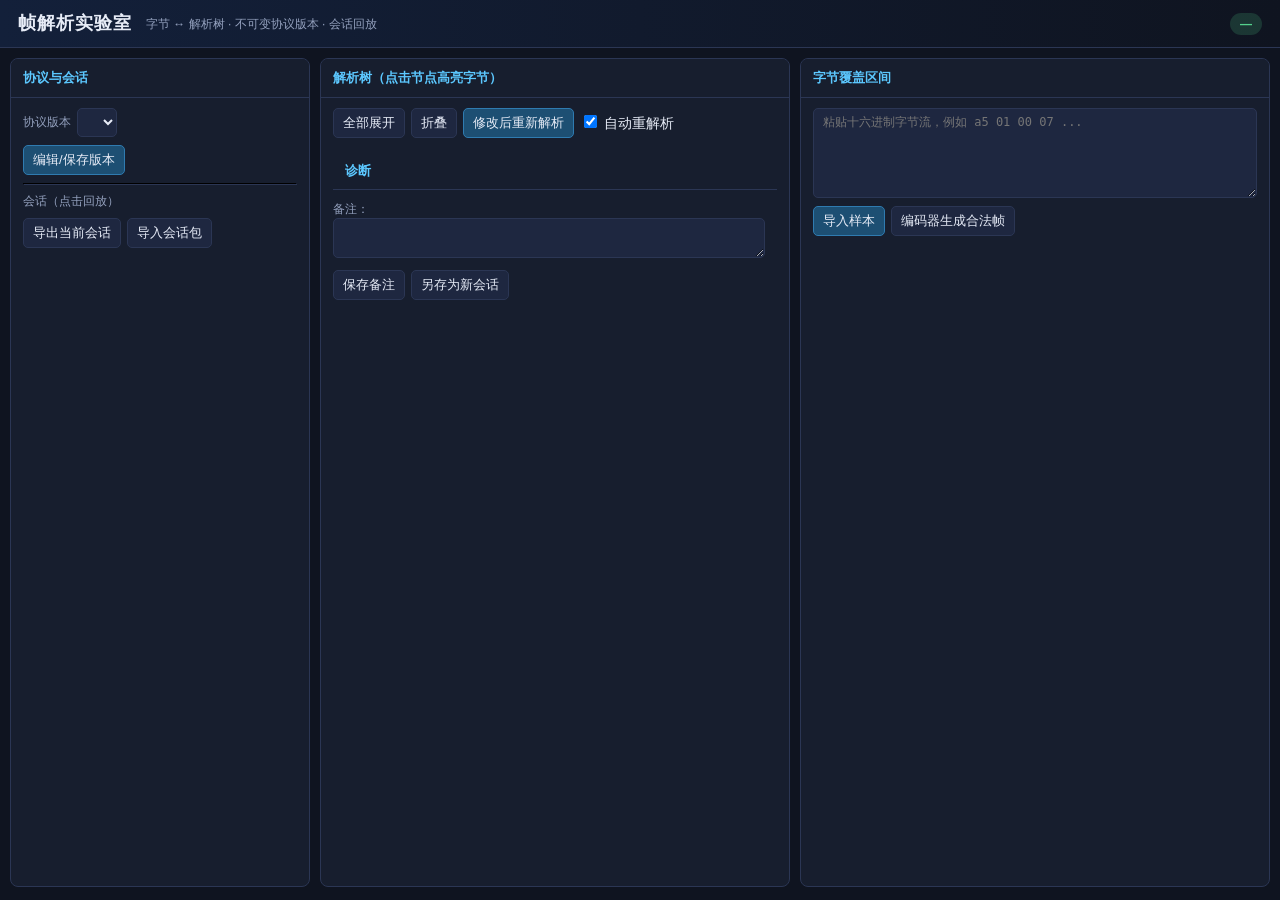
==== web/index.html @ 7f912275 "pwgsb 1162 run A: product snapshot (session 01a0c443-57ab-7ec1-8911-4a99377f9d63)" ====
<!DOCTYPE html>
<html lang="zh-CN">
<head>
<meta charset="utf-8">
<meta name="viewport" content="width=device-width, initial-scale=1">
<title>帧解析实验室</title>
<style>
:root {
  --bg: #0f1420; --panel: #171e2e; --panel2: #1e2740; --line: #2b3654;
  --text: #e7ecf7; --muted: #93a0bd; --accent: #5cc8ff; --ok: #54d18c;
  --warn: #f2c14e; --err: #ff6b6b; --hl: #2e6da4; --hl2: #ffd166;
}
* { box-sizing: border-box; }
body {
  margin: 0; background: var(--bg); color: var(--text);
  font: 14px/1.5 -apple-system, "PingFang SC", "Microsoft YaHei", sans-serif;
}
header {
  padding: 10px 18px; background: linear-gradient(90deg,#13203a,#0f1420);
  border-bottom: 1px solid var(--line); display: flex; align-items: center; gap: 14px;
}
header h1 { font-size: 18px; margin: 0; letter-spacing: 1px; }
header .sub { color: var(--muted); font-size: 12px; }
.layout { display: grid; grid-template-columns: 300px 1fr 1fr; gap: 10px; padding: 10px; height: calc(100vh - 51px); }
.panel { background: var(--panel); border: 1px solid var(--line); border-radius: 8px; overflow: auto; }
.panel h2 { font-size: 13px; margin: 0; padding: 9px 12px; color: var(--accent); border-bottom: 1px solid var(--line); position: sticky; top: 0; background: var(--panel); }
.pad { padding: 10px 12px; }
.row { display: flex; gap: 6px; flex-wrap: wrap; align-items: center; margin-bottom: 8px; }
button, select, input[type=text], textarea {
  background: var(--panel2); color: var(--text); border: 1px solid var(--line);
  border-radius: 5px; padding: 5px 9px; font-size: 13px;
}
button { cursor: pointer; }
button:hover { border-color: var(--accent); }
button.primary { background: #1d4f73; border-color: #2f7bb0; }
textarea { width: 100%; font-family: ui-monospace, Menlo, monospace; font-size: 12px; }
.muted { color: var(--muted); font-size: 12px; }
.tree { font-family: ui-monospace, Menlo, monospace; font-size: 12.5px; }
.tnode { padding: 1px 6px; cursor: pointer; border-radius: 4px; white-space: nowrap; }
.tnode:hover { background: #202c49; }
.tnode.sel { background: var(--hl); color: #fff; }
.tnode.recomputed { box-shadow: inset 3px 0 0 var(--hl2); }
.tnode.absent { opacity: .45; }
.tnode .k { color: var(--muted); }
.tnode .v { color: #8fd3a8; }
.tnode .rg { color: #7aa2d8; }
.twarn > .line { color: var(--warn); }
.terr > .line { color: var(--err); }
.bytes { font-family: ui-monospace, Menlo, monospace; font-size: 12.5px; }
.brow { display: flex; gap: 4px; padding: 1px 0; align-items: center; }
.boff { color: var(--muted); width: 60px; text-align: right; flex: none; }
.bbyte { width: 24px; height: 20px; display: inline-flex; align-items: center; justify-content: center; border-radius: 3px; cursor: pointer; flex: none; }
.bbyte:hover { background: #29405f; }
.bbyte.hl { background: var(--hl); color: #fff; }
.bbyte.dim { opacity: .35; }
.bbyte.bad { outline: 1px solid var(--err); }
.status-pill { padding: 2px 10px; border-radius: 20px; font-size: 12px; font-weight: 600; }
.status-complete { background: rgba(84,209,140,.18); color: var(--ok); }
.status-incomplete { background: rgba(242,193,78,.18); color: var(--warn); }
.status-error { background: rgba(255,107,107,.18); color: var(--err); }
.diag { border-left: 3px solid var(--line); padding: 5px 9px; margin: 6px 0; font-size: 12.5px; background: var(--panel2); border-radius: 0 5px 5px 0; }
.diag.error { border-color: var(--err); }
.diag.warning { border-color: var(--warn); }
.diag.incomplete { border-color: var(--warn); }
.diag .path { font-family: ui-monospace, Menlo, monospace; color: #9ec6f0; }
.scroll-y { overflow-y: auto; }
.list-item { padding: 7px 10px; border-bottom: 1px solid var(--line); cursor: pointer; }
.list-item:hover { background: #1b2740; }
.list-item.active { background: #20344f; }
.tag { font-size: 11px; padding: 0 6px; border-radius: 8px; background: #2a3a5c; color: #bcd; }
.flex { display: flex; gap: 6px; }
.flex > * { flex: 1; }
.hex-input { height: 90px; }
.toast { position: fixed; bottom: 16px; left: 50%; transform: translateX(-50%); background: #20304d; border: 1px solid var(--line); padding: 8px 16px; border-radius: 6px; opacity: 0; transition: opacity .2s; pointer-events: none; }
.toast.show { opacity: 1; }
.hexedit { width: 100%; }
label.chk { display: flex; gap: 6px; align-items: center; color: var(--muted); font-size: 12px; }
</style>
</head>
<body>
<header>
  <h1>帧解析实验室</h1>
  <span class="sub">字节 ↔ 解析树 · 不可变协议版本 · 会话回放</span>
  <span style="flex:1"></span>
  <span id="statusPill" class="status-pill status-complete">—</span>
</header>

<div class="layout">
  <div class="panel scroll-y">
    <h2>协议与会话</h2>
    <div class="pad">
      <div class="row">
        <label class="chk">协议版本
          <select id="versionSelect" style="flex:1"></select>
        </label>
      </div>
      <div class="row">
        <button id="newVersionBtn" class="primary">编辑/保存版本</button>
      </div>
      <div id="editorArea" style="display:none">
        <textarea id="specEditor" rows="14" spellcheck="false"></textarea>
        <div class="row" style="margin-top:6px">
          <button id="validateBtn">校验</button>
          <button id="saveVersionBtn" class="primary">保存为新版本</button>
          <button id="cancelEditBtn">取消</button>
        </div>
        <div id="specMsg" class="muted"></div>
      </div>
      <hr style="border-color:var(--line)">
      <div class="muted" style="margin:6px 0">会话（点击回放）</div>
      <div id="sessionList"></div>
      <div class="row" style="margin-top:8px">
        <button id="exportBtn">导出当前会话</button>
        <button id="importBtn">导入会话包</button>
      </div>
      <textarea id="importBox" rows="5" placeholder="粘贴导出的 JSON 会话包" style="display:none"></textarea>
    </div>
  </div>

  <div class="panel scroll-y">
    <h2>解析树（点击节点高亮字节）</h2>
    <div class="pad">
      <div class="row">
        <button id="expandBtn">全部展开</button>
        <button id="collapseBtn">折叠</button>
        <button id="reparseBtn" class="primary">修改后重新解析</button>
        <label class="chb"><input type="checkbox" id="autoReparse" checked> 自动重解析</label>
      </div>
      <div id="tree" class="tree"></div>
      <h2 style="margin-top:14px">诊断</h2>
      <div id="diagnostics"></div>
      <div class="pad" style="padding-left:0">
        <div class="muted">备注：</div>
        <textarea id="noteBox" rows="2"></textarea>
        <div class="row" style="margin-top:6px"><button id="saveNoteBtn">保存备注</button><button id="saveSessionBtn">另存为新会话</button></div>
      </div>
    </div>
  </div>

  <div class="panel scroll-y">
    <h2>字节覆盖区间</h2>
    <div class="pad">
      <div class="row">
        <textarea id="hexInput" class="hex-input" spellcheck="false" placeholder="粘贴十六进制字节流，例如 a5 01 00 07 ..."></textarea>
      </div>
      <div class="row">
        <button id="loadHexBtn" class="primary">导入样本</button>
        <button id="encodeBtn">编码器生成合法帧</button>
      </div>
      <div id="bytePanel" class="bytes"></div>
      <div class="muted" id="selInfo" style="margin-top:8px"></div>
    </div>
  </div>
</div>
<div id="toast" class="toast"></div>
<script src="/app.js"></script>
</body>
</html>
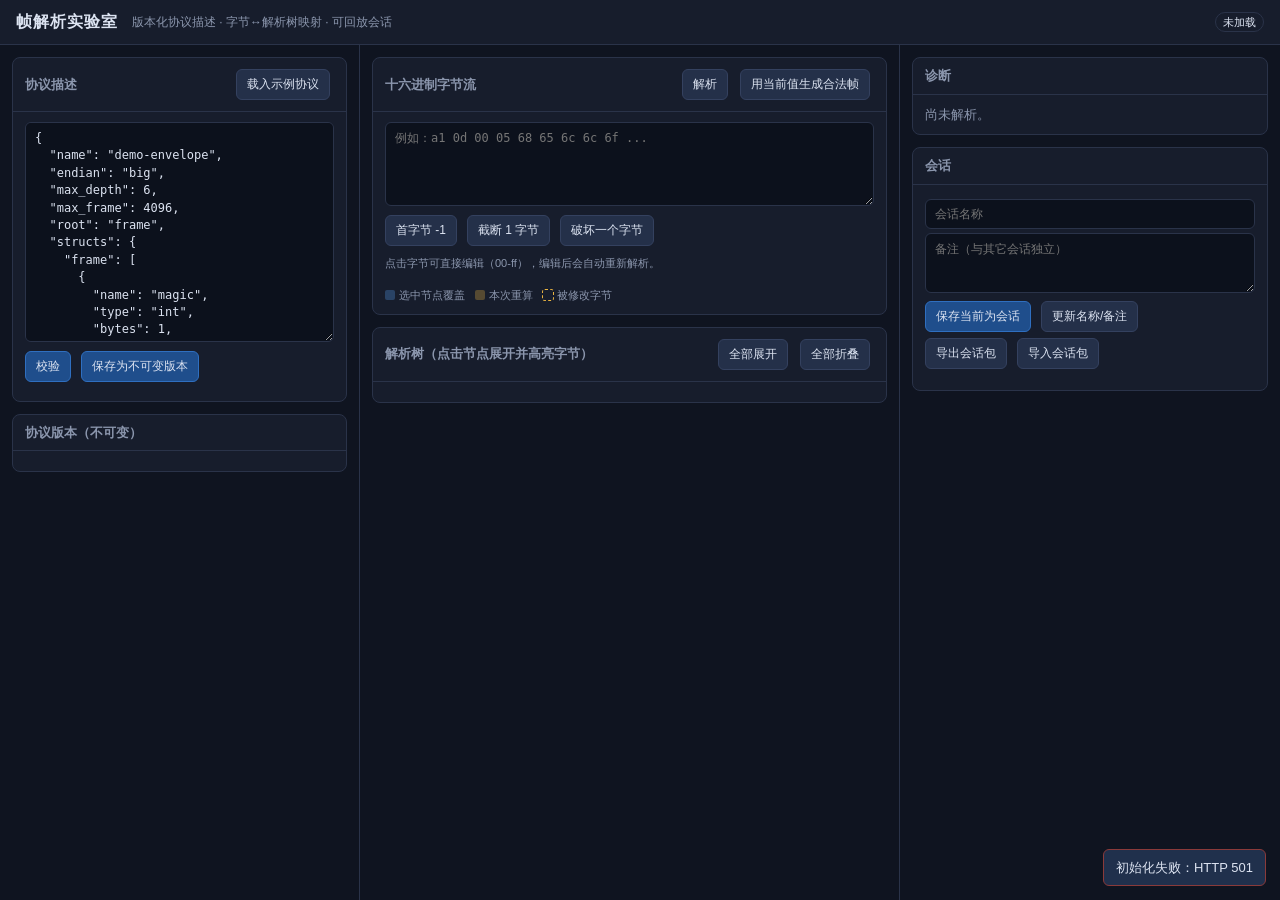
==== commit bbca7de4: "pwgsb 1162 run B: product snapshot (session 01a0c505-9eca-7242-a81b-fddc704f77b2)" ====
--- a/web/index.html
+++ b/web/index.html
@@ -1,158 +1,752 @@
-<!DOCTYPE html>
+<!doctype html>
 <html lang="zh-CN">
 <head>
-<meta charset="utf-8">
-<meta name="viewport" content="width=device-width, initial-scale=1">
+<meta charset="utf-8" />
+<meta name="viewport" content="width=device-width, initial-scale=1" />
 <title>帧解析实验室</title>
 <style>
-:root {
-  --bg: #0f1420; --panel: #171e2e; --panel2: #1e2740; --line: #2b3654;
-  --text: #e7ecf7; --muted: #93a0bd; --accent: #5cc8ff; --ok: #54d18c;
-  --warn: #f2c14e; --err: #ff6b6b; --hl: #2e6da4; --hl2: #ffd166;
-}
-* { box-sizing: border-box; }
-body {
-  margin: 0; background: var(--bg); color: var(--text);
-  font: 14px/1.5 -apple-system, "PingFang SC", "Microsoft YaHei", sans-serif;
-}
-header {
-  padding: 10px 18px; background: linear-gradient(90deg,#13203a,#0f1420);
-  border-bottom: 1px solid var(--line); display: flex; align-items: center; gap: 14px;
-}
-header h1 { font-size: 18px; margin: 0; letter-spacing: 1px; }
-header .sub { color: var(--muted); font-size: 12px; }
-.layout { display: grid; grid-template-columns: 300px 1fr 1fr; gap: 10px; padding: 10px; height: calc(100vh - 51px); }
-.panel { background: var(--panel); border: 1px solid var(--line); border-radius: 8px; overflow: auto; }
-.panel h2 { font-size: 13px; margin: 0; padding: 9px 12px; color: var(--accent); border-bottom: 1px solid var(--line); position: sticky; top: 0; background: var(--panel); }
-.pad { padding: 10px 12px; }
-.row { display: flex; gap: 6px; flex-wrap: wrap; align-items: center; margin-bottom: 8px; }
-button, select, input[type=text], textarea {
-  background: var(--panel2); color: var(--text); border: 1px solid var(--line);
-  border-radius: 5px; padding: 5px 9px; font-size: 13px;
-}
-button { cursor: pointer; }
-button:hover { border-color: var(--accent); }
-button.primary { background: #1d4f73; border-color: #2f7bb0; }
-textarea { width: 100%; font-family: ui-monospace, Menlo, monospace; font-size: 12px; }
-.muted { color: var(--muted); font-size: 12px; }
-.tree { font-family: ui-monospace, Menlo, monospace; font-size: 12.5px; }
-.tnode { padding: 1px 6px; cursor: pointer; border-radius: 4px; white-space: nowrap; }
-.tnode:hover { background: #202c49; }
-.tnode.sel { background: var(--hl); color: #fff; }
-.tnode.recomputed { box-shadow: inset 3px 0 0 var(--hl2); }
-.tnode.absent { opacity: .45; }
-.tnode .k { color: var(--muted); }
-.tnode .v { color: #8fd3a8; }
-.tnode .rg { color: #7aa2d8; }
-.twarn > .line { color: var(--warn); }
-.terr > .line { color: var(--err); }
-.bytes { font-family: ui-monospace, Menlo, monospace; font-size: 12.5px; }
-.brow { display: flex; gap: 4px; padding: 1px 0; align-items: center; }
-.boff { color: var(--muted); width: 60px; text-align: right; flex: none; }
-.bbyte { width: 24px; height: 20px; display: inline-flex; align-items: center; justify-content: center; border-radius: 3px; cursor: pointer; flex: none; }
-.bbyte:hover { background: #29405f; }
-.bbyte.hl { background: var(--hl); color: #fff; }
-.bbyte.dim { opacity: .35; }
-.bbyte.bad { outline: 1px solid var(--err); }
-.status-pill { padding: 2px 10px; border-radius: 20px; font-size: 12px; font-weight: 600; }
-.status-complete { background: rgba(84,209,140,.18); color: var(--ok); }
-.status-incomplete { background: rgba(242,193,78,.18); color: var(--warn); }
-.status-error { background: rgba(255,107,107,.18); color: var(--err); }
-.diag { border-left: 3px solid var(--line); padding: 5px 9px; margin: 6px 0; font-size: 12.5px; background: var(--panel2); border-radius: 0 5px 5px 0; }
-.diag.error { border-color: var(--err); }
-.diag.warning { border-color: var(--warn); }
-.diag.incomplete { border-color: var(--warn); }
-.diag .path { font-family: ui-monospace, Menlo, monospace; color: #9ec6f0; }
-.scroll-y { overflow-y: auto; }
-.list-item { padding: 7px 10px; border-bottom: 1px solid var(--line); cursor: pointer; }
-.list-item:hover { background: #1b2740; }
-.list-item.active { background: #20344f; }
-.tag { font-size: 11px; padding: 0 6px; border-radius: 8px; background: #2a3a5c; color: #bcd; }
-.flex { display: flex; gap: 6px; }
-.flex > * { flex: 1; }
-.hex-input { height: 90px; }
-.toast { position: fixed; bottom: 16px; left: 50%; transform: translateX(-50%); background: #20304d; border: 1px solid var(--line); padding: 8px 16px; border-radius: 6px; opacity: 0; transition: opacity .2s; pointer-events: none; }
-.toast.show { opacity: 1; }
-.hexedit { width: 100%; }
-label.chk { display: flex; gap: 6px; align-items: center; color: var(--muted); font-size: 12px; }
+  :root {
+    --bg: #0f1420;
+    --panel: #171d2c;
+    --panel2: #1d2536;
+    --line: #2a3349;
+    --text: #dce3f1;
+    --muted: #8b96ad;
+    --accent: #5aa9ff;
+    --ok: #4cc38a;
+    --warn: #e8b341;
+    --err: #ef6b6b;
+    --absent: #6b7280;
+    --hl: rgba(90, 169, 255, 0.28);
+    --recompute: rgba(232, 179, 65, 0.30);
+  }
+  * { box-sizing: border-box; }
+  html, body { height: 100%; margin: 0; }
+  body {
+    background: var(--bg);
+    color: var(--text);
+    font: 13px/1.5 -apple-system, "PingFang SC", "Microsoft YaHei", Segoe UI, Roboto, sans-serif;
+    display: flex;
+    flex-direction: column;
+  }
+  header {
+    padding: 10px 16px;
+    border-bottom: 1px solid var(--line);
+    background: linear-gradient(180deg, #18203300, #18203300), var(--panel);
+    display: flex;
+    align-items: center;
+    gap: 14px;
+  }
+  header h1 { font-size: 16px; margin: 0; letter-spacing: 1px; }
+  header .sub { color: var(--muted); font-size: 12px; }
+  header .spacer { flex: 1; }
+  .wrap { flex: 1; display: grid; grid-template-columns: 360px 1fr 380px; min-height: 0; }
+  .col { overflow: auto; padding: 12px; border-right: 1px solid var(--line); }
+  .col:last-child { border-right: none; }
+  section { background: var(--panel); border: 1px solid var(--line); border-radius: 8px; margin-bottom: 12px; }
+  section > h2 {
+    margin: 0; padding: 8px 12px; font-size: 13px; color: var(--muted);
+    border-bottom: 1px solid var(--line); display: flex; align-items: center; gap: 8px;
+  }
+  section .body { padding: 10px 12px; }
+  textarea, input[type=text], select {
+    width: 100%; background: #0c111c; color: var(--text);
+    border: 1px solid var(--line); border-radius: 6px; padding: 7px 9px;
+    font-family: ui-monospace, SFMono-Regular, Menlo, Consolas, monospace; font-size: 12px;
+  }
+  textarea { min-height: 220px; resize: vertical; line-height: 1.45; }
+  input[type=text] { margin: 4px 0; }
+  button {
+    background: #243049; color: var(--text); border: 1px solid #34415f;
+    border-radius: 6px; padding: 6px 10px; cursor: pointer; font-size: 12px; margin: 3px 4px 3px 0;
+  }
+  button:hover { border-color: var(--accent); }
+  button.primary { background: #1f4e8c; border-color: #2f6fc0; }
+  button.danger { background: #5a2a2a; border-color: #8a3a3a; }
+  button:disabled { opacity: .45; cursor: not-allowed; }
+  .row { display: flex; gap: 6px; flex-wrap: wrap; align-items: center; }
+  .muted { color: var(--muted); }
+  .pill { font-size: 11px; padding: 1px 7px; border-radius: 99px; border: 1px solid var(--line); }
+  .pill.ok { color: var(--ok); border-color: #2f5a45; }
+  .pill.warning { color: var(--warn); border-color: #6a5524; }
+  .pill.error { color: var(--err); border-color: #6a3030; }
+  .pill.absent { color: var(--absent); }
+  ul.list { list-style: none; padding: 0; margin: 0; }
+  ul.list li { padding: 6px 8px; border-bottom: 1px solid var(--line); cursor: pointer; }
+  ul.list li:hover { background: var(--panel2); }
+  ul.list li.active { background: #22324c; }
+  .bytes {
+    font-family: ui-monospace, SFMono-Regular, Menlo, Consolas, monospace;
+    display: grid; grid-template-columns: auto 1fr; gap: 2px 10px; font-size: 12.5px;
+  }
+  .byte-grid { display: flex; flex-wrap: wrap; gap: 2px; }
+  .byte {
+    width: 25px; height: 23px; display: inline-flex; align-items: center; justify-content: center;
+    border: 1px solid transparent; border-radius: 4px; cursor: pointer; user-select: none;
+  }
+  .byte:hover { border-color: var(--accent); }
+  .byte.hl { background: var(--hl); border-color: var(--accent); }
+  .byte.changed { outline: 1px dashed var(--warn); }
+  .byte.recompute { background: var(--recompute); }
+  .offset-line { color: var(--muted); white-space: pre; }
+  .tree { font-family: ui-monospace, SFMono-Regular, Menlo, Consolas, monospace; font-size: 12.5px; }
+  .tnode { padding: 1px 4px; border-radius: 4px; cursor: pointer; white-space: pre-wrap; }
+  .tnode:hover { background: var(--panel2); }
+  .tnode.sel { background: #23415f; }
+  .tnode .twisty { color: var(--muted); display: inline-block; width: 14px; }
+  .tnode .range { color: var(--muted); margin-left: 8px; }
+  .tnode.recomputed { background: var(--recompute); }
+  .diag { margin: 4px 0; padding: 7px 9px; border-radius: 6px; border: 1px solid var(--line); background: #0c111c; white-space: pre-wrap; }
+  .diag.error { border-color: #6a3030; color: #ffb4b4; }
+  .diag.warning { border-color: #6a5524; color: #ffd98a; }
+  .diag.ok { border-color: #2f5a45; color: #a6f0cb; }
+  .path { color: var(--accent); }
+  .grow { flex: 1; }
+  .small { font-size: 11px; }
+  .toast { position: fixed; right: 14px; bottom: 14px; max-width: 420px; z-index: 30; }
+  .toast .t { margin-top: 8px; padding: 8px 12px; border-radius: 6px; background: #20304c; border: 1px solid #34415f; }
+  .toast .t.err { border-color: #8a3a3a; }
+  .toast .t.ok { border-color: #2f5a45; }
+  pre.code { background: #0c111c; border: 1px solid var(--line); border-radius: 6px; padding: 8px; max-height: 260px; overflow: auto; }
+  .legend { display:flex; gap:10px; flex-wrap:wrap; margin-top:6px; font-size:11px; color: var(--muted);}
+  .sw { display:inline-block; width:10px; height:10px; border-radius:2px; margin-right:4px; vertical-align:-1px;}
 </style>
 </head>
 <body>
 <header>
   <h1>帧解析实验室</h1>
-  <span class="sub">字节 ↔ 解析树 · 不可变协议版本 · 会话回放</span>
-  <span style="flex:1"></span>
-  <span id="statusPill" class="status-pill status-complete">—</span>
+  <span class="sub">版本化协议描述 · 字节↔解析树映射 · 可回放会话</span>
+  <span class="spacer"></span>
+  <span id="globalStatus" class="pill">未加载</span>
 </header>
-
-<div class="layout">
-  <div class="panel scroll-y">
-    <h2>协议与会话</h2>
-    <div class="pad">
-      <div class="row">
-        <label class="chk">协议版本
-          <select id="versionSelect" style="flex:1"></select>
-        </label>
+<div class="wrap">
+  <!-- 左：协议与版本 -->
+  <div class="col" id="leftCol">
+    <section>
+      <h2>协议描述 <button class="grow" style="margin:0;visibility:hidden"></button>
+        <button id="btnLoadDemo">载入示例协议</button></h2>
+      <div class="body">
+        <textarea id="specEditor" spellcheck="false"></textarea>
+        <div class="row">
+          <button class="primary" id="btnValidate">校验</button>
+          <button class="primary" id="btnSaveVersion">保存为不可变版本</button>
+        </div>
+        <div id="specMsg" class="small muted" style="margin-top:6px"></div>
       </div>
-      <div class="row">
-        <button id="newVersionBtn" class="primary">编辑/保存版本</button>
+    </section>
+    <section>
+      <h2>协议版本（不可变）</h2>
+      <div class="body">
+        <ul class="list" id="versionList"></ul>
       </div>
-      <div id="editorArea" style="display:none">
-        <textarea id="specEditor" rows="14" spellcheck="false"></textarea>
-        <div class="row" style="margin-top:6px">
-          <button id="validateBtn">校验</button>
-          <button id="saveVersionBtn" class="primary">保存为新版本</button>
-          <button id="cancelEditBtn">取消</button>
+    </section>
+  </div>
+
+  <!-- 中：字节 + 解析树 -->
+  <div class="col">
+    <section>
+      <h2>十六进制字节流
+        <span class="grow"></span>
+        <button id="btnParse">解析</button>
+        <button id="btnEncode">用当前值生成合法帧</button>
+      </h2>
+      <div class="body">
+        <textarea id="hexInput" spellcheck="false" placeholder="例如：a1 0d 00 05 68 65 6c 6c 6f ..." style="min-height:84px"></textarea>
+        <div class="row">
+          <button id="btnFlip0">首字节 -1</button>
+          <button id="btnTruncate1">截断 1 字节</button>
+          <button id="btnCorruptOne">破坏一个字节</button>
+          <span class="muted small">点击字节可直接编辑（00-ff），编辑后会自动重新解析。</span>
         </div>
-        <div id="specMsg" class="muted"></div>
+        <div class="bytes" id="byteView" style="margin-top:10px"></div>
+        <div class="legend">
+          <span><span class="sw" style="background:var(--hl)"></span>选中节点覆盖</span>
+          <span><span class="sw" style="background:var(--recompute)"></span>本次重算</span>
+          <span><span class="sw" style="outline:1px dashed var(--warn)"></span>被修改字节</span>
+        </div>
       </div>
-      <hr style="border-color:var(--line)">
-      <div class="muted" style="margin:6px 0">会话（点击回放）</div>
-      <div id="sessionList"></div>
-      <div class="row" style="margin-top:8px">
-        <button id="exportBtn">导出当前会话</button>
-        <button id="importBtn">导入会话包</button>
+    </section>
+
+    <section>
+      <h2>解析树（点击节点展开并高亮字节）
+        <span class="grow"></span>
+        <button id="btnExpandAll">全部展开</button>
+        <button id="btnCollapseAll">全部折叠</button>
+      </h2>
+      <div class="body">
+        <div id="treeView" class="tree"></div>
       </div>
-      <textarea id="importBox" rows="5" placeholder="粘贴导出的 JSON 会话包" style="display:none"></textarea>
-    </div>
+    </section>
   </div>
 
-  <div class="panel scroll-y">
-    <h2>解析树（点击节点高亮字节）</h2>
-    <div class="pad">
-      <div class="row">
-        <button id="expandBtn">全部展开</button>
-        <button id="collapseBtn">折叠</button>
-        <button id="reparseBtn" class="primary">修改后重新解析</button>
-        <label class="chb"><input type="checkbox" id="autoReparse" checked> 自动重解析</label>
+  <!-- 右：诊断 + 会话 -->
+  <div class="col">
+    <section>
+      <h2>诊断</h2>
+      <div class="body" id="diagView"><div class="muted">尚未解析。</div></div>
+    </section>
+    <section>
+      <h2>会话</h2>
+      <div class="body">
+        <input type="text" id="sessionName" placeholder="会话名称" />
+        <textarea id="sessionNote" placeholder="备注（与其它会话独立）" style="min-height:60px"></textarea>
+        <div class="row">
+          <button class="primary" id="btnSaveSession">保存当前为会话</button>
+          <button id="btnUpdateNote">更新名称/备注</button>
+        </div>
+        <div class="row">
+          <button id="btnExport">导出会话包</button>
+          <button id="btnImport">导入会话包</button>
+          <input type="file" id="importFile" accept="application/json,.json" style="display:none" />
+        </div>
+        <pre class="code" id="exportBox" style="display:none"></pre>
+        <ul class="list" id="sessionList" style="margin-top:8px"></ul>
       </div>
-      <div id="tree" class="tree"></div>
-      <h2 style="margin-top:14px">诊断</h2>
-      <div id="diagnostics"></div>
-      <div class="pad" style="padding-left:0">
-        <div class="muted">备注：</div>
-        <textarea id="noteBox" rows="2"></textarea>
-        <div class="row" style="margin-top:6px"><button id="saveNoteBtn">保存备注</button><button id="saveSessionBtn">另存为新会话</button></div>
-      </div>
-    </div>
-  </div>
-
-  <div class="panel scroll-y">
-    <h2>字节覆盖区间</h2>
-    <div class="pad">
-      <div class="row">
-        <textarea id="hexInput" class="hex-input" spellcheck="false" placeholder="粘贴十六进制字节流，例如 a5 01 00 07 ..."></textarea>
-      </div>
-      <div class="row">
-        <button id="loadHexBtn" class="primary">导入样本</button>
-        <button id="encodeBtn">编码器生成合法帧</button>
-      </div>
-      <div id="bytePanel" class="bytes"></div>
-      <div class="muted" id="selInfo" style="margin-top:8px"></div>
-    </div>
+    </section>
   </div>
 </div>
-<div id="toast" class="toast"></div>
-<script src="/app.js"></script>
+<div class="toast" id="toast"></div>
+
+<script>
+"use strict";
+const state = {
+  versions: [],
+  sessions: [],
+  selectedVersion: null,
+  bytes: [],
+  changedBytes: new Set(),
+  parseResult: null,
+  selectedNode: null,
+  expanded: new Set([""]),
+  lastNodeKey: new Map(),
+  recomputeStamp: 0,
+  currentSession: null,
+  lastExport: null,
+};
+
+const $ = (id) => document.getElementById(id);
+
+function toast(msg, kind) {
+  const box = $("toast");
+  const el = document.createElement("div");
+  el.className = "t " + (kind || "");
+  el.textContent = msg;
+  box.appendChild(el);
+  setTimeout(() => el.remove(), 3600);
+}
+
+async function api(path, body) {
+  const resp = await fetch(path, {
+    method: "POST",
+    headers: { "Content-Type": "application/json" },
+    body: JSON.stringify(body || {}),
+  });
+  let v = null;
+  try { v = await resp.json(); } catch (_) { }
+  if (!resp.ok || !v || v.ok === false) {
+    throw new Error((v && v.error) || ("HTTP " + resp.status));
+  }
+  return v;
+}
+
+function toHex(bytes) {
+  return Array.from(bytes, (b) => b.toString(16).padStart(2, "0")).join(" ");
+}
+function parseHex(text) {
+  const cleaned = text.replace(/0x/gi, "").replace(/[^0-9a-fA-F]/g, "");
+  if (cleaned.length % 2 !== 0) throw new Error("十六进制长度必须是偶数");
+  const out = [];
+  for (let i = 0; i < cleaned.length; i += 2) out.push(parseInt(cleaned.slice(i, i + 2), 16));
+  return out;
+}
+function escapeHtml(s) {
+  return String(s).replace(/[&<>"']/g, (c) => ({ "&": "&amp;", "<": "&lt;", ">": "&gt;", '"': "&quot;", "'": "&#39;" }[c]));
+}
+function shortId(id) { return id ? id.slice(0, 12) + "…" : ""; }
+const DEMO_SPEC = {
+  name: "demo-envelope",
+  endian: "big",
+  max_depth: 6,
+  max_frame: 4096,
+  root: "frame",
+  structs: {
+    frame: [
+      { name: "magic", type: "int", bytes: 1, enum: { SYNC: 161 } },
+      { name: "type", type: "int", bytes: 1, enum: { DATA: 1, ACK: 2, TLV: 3 } },
+      { name: "payload_len", type: "int", bytes: 2 },
+      { name: "payload", type: "bytes", length: "$payload_len" },
+      {
+        name: "crc", type: "int", bytes: 1,
+        checksum: { algo: "sum8", skip: ["crc"] }
+      }
+    ],
+    item: [
+      { name: "tag", type: "int", bytes: 1 },
+      { name: "len", type: "int", bytes: 1 },
+      { name: "value", type: "bytes", length: "$len" }
+    ]
+  }
+};
+
+$("btnLoadDemo").onclick = () => {
+  $("specEditor").value = JSON.stringify(DEMO_SPEC, null, 2);
+  $("specMsg").textContent = "已载入示例：可在文本框里修改后“保存为不可变版本”。";
+};
+
+$("btnValidate").onclick = async () => {
+  try {
+    const spec = JSON.parse($("specEditor").value);
+    const r = await api("/api/protocols/validate", { spec });
+    if (r.valid) {
+      $("specMsg").textContent = `校验通过：root=${r.root}（保存时才会生成不可变版本）`;
+      toast("协议描述校验通过", "ok");
+    } else {
+      $("specMsg").textContent = "校验失败：" + r.error;
+      toast("协议描述校验失败", "err");
+    }
+  } catch (e) {
+    $("specMsg").textContent = "JSON 解析失败：" + e.message;
+  }
+};
+
+$("btnSaveVersion").onclick = async () => {
+  try {
+    const spec = JSON.parse($("specEditor").value);
+    const r = await api("/api/protocols/save", { spec });
+    toast("已保存版本 " + shortId(r.version_id), "ok");
+    await refreshState(true);
+    selectVersion(r.version_id);
+  } catch (e) { toast(e.message, "err"); }
+};
+
+async function refreshState(keepVersion) {
+  const s = await api("/api/state", {});
+  state.versions = s.protocols || [];
+  state.sessions = s.sessions || [];
+  if (!keepVersion || !state.selectedVersion) {
+    state.selectedVersion = state.versions.length
+      ? state.versions[state.versions.length - 1].version_id
+      : null;
+  }
+  renderVersions();
+  renderSessions();
+  updateGlobalStatus();
+}
+
+function renderVersions() {
+  const ul = $("versionList");
+  ul.innerHTML = "";
+  if (!state.versions.length) {
+    ul.innerHTML = '<li class="muted">还没有版本。保存第一个不可变版本后开始解析。</li>';
+    return;
+  }
+  for (const v of state.versions) {
+    const li = document.createElement("li");
+    if (v.version_id === state.selectedVersion) li.classList.add("active");
+    li.innerHTML = `<div><b>${escapeHtml(v.name || "(未命名)")}</b>
+      <span class="pill ${v.version_id === state.selectedVersion ? "ok" : ""}">${shortId(v.version_id)}</span></div>
+      <div class="muted small">root=${escapeHtml(v.spec.root)} · ${Object.keys(v.spec.structs || {}).length} 个结构</div>`;
+    li.onclick = () => { selectVersion(v.version_id); $("specEditor").value = JSON.stringify(v.spec, null, 2); };
+    ul.appendChild(li);
+  }
+}
+
+function selectVersion(vid) {
+  state.selectedVersion = vid;
+  const v = state.versions.find((x) => x.version_id === vid);
+  if (v) $("specEditor").value = JSON.stringify(v.spec, null, 2);
+  renderVersions();
+  updateGlobalStatus();
+  if (state.bytes.length) doParse(false);
+}
+
+function updateGlobalStatus() {
+  const el = $("globalStatus");
+  if (!state.selectedVersion) { el.textContent = "未选择版本"; el.className = "pill"; return; }
+  el.textContent = "版本 " + shortId(state.selectedVersion);
+  el.className = "pill ok";
+}
+async function doParse(markAllRecomputed) {
+  if (!state.selectedVersion) { toast("请先选择或保存一个协议版本", "err"); return; }
+  const previous = new Map();
+  if (state.parseResult && state.parseResult.tree) collectNodes(state.parseResult.tree, previous);
+  const hex = toHex(state.bytes);
+  try {
+    const r = await api("/api/parse", { version_id: state.selectedVersion, bytes_hex: hex });
+    state.parseResult = r.result;
+    const now = new Map();
+    if (r.result.tree) collectNodes(r.result.tree, now);
+    state.recomputeNodes = new Set();
+    now.forEach((sig, key) => {
+      if (!previous.has(key) || previous.get(key) !== sig) state.recomputeNodes.add(key);
+    });
+    state.recomputeStamp++;
+    renderBytes();
+    renderTree();
+    renderDiag();
+  } catch (e) {
+    toast("解析请求失败：" + e.message, "err");
+  }
+}
+
+function nodeKey(n) { return n.path.join("/"); }
+function nodeSig(n) {
+  return JSON.stringify({
+    path: n.path, start: n.start, end: n.end, status: n.status,
+    value: n.value, diagnostics: n.diagnostics,
+    childCount: (n.children || []).length,
+  });
+}
+function collectNodes(n, map) {
+  map.set(nodeKey(n), nodeSig(n));
+  (n.children || []).forEach((c) => collectNodes(c, map));
+}
+
+function renderBytes() {
+  const box = $("byteView");
+  box.innerHTML = "";
+  const selected = state.selectedNode;
+  const perRow = 16;
+  for (let row = 0; row < Math.max(1, Math.ceil(state.bytes.length / perRow)); row++) {
+    const off = document.createElement("div");
+    off.className = "offset-line";
+    off.textContent = (row * perRow).toString(16).padStart(4, "0") + ":";
+    const grid = document.createElement("div");
+    grid.className = "byte-grid";
+    for (let i = row * perRow; i < Math.min(state.bytes.length, (row + 1) * perRow); i++) {
+      const b = document.createElement("span");
+      b.className = "byte";
+      b.textContent = state.bytes[i].toString(16).padStart(2, "0");
+      if (selected && i >= selected.start && i < selected.end) b.classList.add("hl");
+      if (state.changedBytes.has(i)) b.classList.add("changed");
+      if (nodeRecomputedAtByte(i)) b.classList.add("recompute");
+      b.onclick = () => editByte(i);
+      b.title = `字节偏移 ${i}（点击编辑）`;
+      grid.appendChild(b);
+    }
+    box.appendChild(off);
+    box.appendChild(grid);
+  }
+}
+
+function nodeRecomputedAtByte(idx) {
+  if (!state.recomputeNodes || !state.parseResult || !state.parseResult.tree) return false;
+  let hit = false;
+  const walk = (n) => {
+    if (hit) return;
+    if (idx >= n.start && idx < n.end && state.recomputeNodes.has(nodeKey(n))) hit = true;
+    (n.children || []).forEach(walk);
+  };
+  walk(state.parseResult.tree);
+  return hit;
+}
+
+async function editByte(i) {
+  const cur = state.bytes[i].toString(16).padStart(2, "0");
+  const next = prompt(`修改偏移 ${i} 的字节（两位十六进制）`, cur);
+  if (next === null) return;
+  const n = parseInt(next.replace(/[^0-9a-fA-F]/g, ""), 16);
+  if (isNaN(n) || n < 0 || n > 255) { toast("需要 00..ff", "err"); return; }
+  state.bytes[i] = n;
+  state.changedBytes.add(i);
+  $("hexInput").value = toHex(state.bytes);
+  await doParse(false);
+}
+
+$("btnParse").onclick = async () => {
+  try {
+    state.bytes = parseHex($("hexInput").value);
+    state.changedBytes = new Set();
+    await doParse(true);
+  } catch (e) { toast(e.message, "err"); }
+};
+
+$("btnTruncate1").onclick = async () => {
+  if (!state.bytes.length) return;
+  state.bytes = state.bytes.slice(0, -1);
+  state.changedBytes = new Set();
+  $("hexInput").value = toHex(state.bytes);
+  await doParse(true);
+};
+$("btnFlip0").onclick = async () => {
+  if (!state.bytes.length) return;
+  state.bytes[0] = (state.bytes[0] + 255) % 256;
+  state.changedBytes = new Set([0]);
+  $("hexInput").value = toHex(state.bytes);
+  await doParse(true);
+};
+$("btnCorruptOne").onclick = async () => {
+  if (!state.bytes.length) return;
+  const i = Math.floor(state.bytes.length / 2);
+  state.bytes[i] ^= 0xff;
+  state.changedBytes = new Set([i]);
+  $("hexInput").value = toHex(state.bytes);
+  await doParse(true);
+};
+function renderTree() {
+  const box = $("treeView");
+  box.innerHTML = "";
+  const r = state.parseResult;
+  if (!r || !r.tree) {
+    box.innerHTML = '<span class="muted">没有可显示的解析树（解析在根字段之前失败）。</span>';
+    return;
+  }
+  box.appendChild(renderNode(r.tree, 0, true));
+}
+
+function renderNode(n, depth, rootOpen) {
+  const wrap = document.createElement("div");
+  const key = nodeKey(n);
+  const open = state.expanded.has(key) || (rootOpen && depth === 0);
+  const hasKids = (n.children || []).length > 0;
+  const row = document.createElement("div");
+  row.className = "tnode";
+  if (state.selectedNode && state.selectedNode.path.join("/") === key) row.classList.add("sel");
+  if (state.recomputeNodes && state.recomputeNodes.has(key)) row.classList.add("recomputed");
+  const twist = hasKids ? (open ? "▾" : "▸") : " ";
+  const statusPill =
+    n.status === "ok" ? '<span class="pill ok">ok</span>'
+    : n.status === "warning" ? '<span class="pill warning">warning</span>'
+    : n.status === "error" ? '<span class="pill error">error</span>'
+    : n.status === "absent" ? '<span class="pill absent">absent</span>' : "";
+  row.style.paddingLeft = (depth * 14 + 4) + "px";
+  row.innerHTML =
+    `<span class="twisty">${twist}</span>${statusPill} ${escapeHtml(n.display)}` +
+    `<span class="range">[${n.start}..${n.end}] ${n.start === n.end ? "" : "(" + (n.end - n.start) + "B)"}</span>`;
+  row.onclick = (e) => {
+    e.stopPropagation();
+    if (hasKids && (e.target.classList.contains("twisty") || e.detail === 0)) {
+      toggle(key);
+    }
+    state.selectedNode = { path: n.path, start: n.start, end: n.end, key };
+    renderTree();
+    renderBytes();
+  };
+  row.ondblclick = () => toggle(key);
+  wrap.appendChild(row);
+  if (open && hasKids) {
+    for (const c of n.children) wrap.appendChild(renderNode(c, depth + 1, false));
+  }
+  return wrap;
+}
+function toggle(key) {
+  if (state.expanded.has(key)) state.expanded.delete(key);
+  else state.expanded.add(key);
+  renderTree();
+}
+$("btnExpandAll").onclick = () => {
+  state.expanded = new Set();
+  const add = (n) => { state.expanded.add(nodeKey(n)); (n.children || []).forEach(add); };
+  if (state.parseResult && state.parseResult.tree) add(state.parseResult.tree);
+  renderTree();
+};
+$("btnCollapseAll").onclick = () => {
+  state.expanded = new Set();
+  renderTree();
+};
+
+function renderDiag() {
+  const box = $("diagView");
+  box.innerHTML = "";
+  const r = state.parseResult;
+  if (!r) { box.innerHTML = '<div class="muted">尚未解析。</div>'; return; }
+
+  if (r.error) {
+    const e = r.error;
+    const d = document.createElement("div");
+    d.className = "diag error";
+    const pathText = e.path.map((p) => escapeHtml(p)).join(" / ");
+    if (e.kind === "incomplete") {
+      d.innerHTML =
+        `<b>输入尚未完整（incomplete）</b><br>` +
+        `最深字段：<span class="path">${pathText}</span>，字节偏移 ${e.offset}<br>` +
+        `至少还需要 <b>${e.still_need}</b> 字节（总长下界 ${e.need_total}，当前 ${r.input_len}）<br>` +
+        `<span class="muted">${escapeHtml(e.message)}</span>`;
+    } else {
+      d.innerHTML =
+        `<b>输入已经违反协议（violation）</b><br>` +
+        `最深字段：<span class="path">${pathText}</span>，字节偏移 ${e.offset}<br>` +
+        `<span class="muted">${escapeHtml(e.message)}</span>`;
+    }
+    box.appendChild(d);
+  } else {
+    const d = document.createElement("div");
+    d.className = "diag ok";
+    d.textContent = `解析成功：消费 ${r.consumed}/${r.input_len} 字节；树摘要 ${r.tree_digest}`;
+    box.appendChild(d);
+  }
+
+  if ((r.warnings || []).length) {
+    for (const w of r.warnings) {
+      const d = document.createElement("div");
+      d.className = "diag warning";
+      d.textContent = "⚠ " + w;
+      box.appendChild(d);
+    }
+  }
+
+  const fieldDiags = [];
+  const walk = (n) => {
+    for (const m of n.diagnostics || []) fieldDiags.push({ path: n.path.join(" / "), m, status: n.status });
+    (n.children || []).forEach(walk);
+  };
+  if (r.tree) walk(r.tree);
+  for (const f of fieldDiags) {
+    const d = document.createElement("div");
+    d.className = "diag " + (f.status === "error" ? "error" : f.status === "warning" ? "warning" : "ok");
+    d.innerHTML = `<span class="path">${escapeHtml(f.path)}</span><br>${escapeHtml(f.m)}`;
+    box.appendChild(d);
+  }
+}
+$("btnEncode").onclick = async () => {
+  if (!state.selectedVersion) { toast("请先选择协议版本", "err"); return; }
+  const text = prompt("输入字段值 JSON（可只填业务字段，长度/计数/校验和自动生成）", JSON.stringify({
+    magic: 161, type: 1, payload: "68656c6c6f"
+  }));
+  if (text === null) return;
+  try {
+    const values = JSON.parse(text);
+    const r = await api("/api/encode", { version_id: state.selectedVersion, values });
+    state.bytes = parseHex(r.bytes_hex);
+    state.changedBytes = new Set();
+    $("hexInput").value = r.bytes_hex;
+    state.parseResult = r.parse;
+    state.recomputeNodes = new Set();
+    renderBytes(); renderTree(); renderDiag();
+    toast(`已生成合法帧（${state.bytes.length} 字节）`, "ok");
+  } catch (e) { toast(e.message, "err"); }
+};
+
+$("btnSaveSession").onclick = async () => {
+  if (!state.selectedVersion) { toast("请先选择协议版本", "err"); return; }
+  if (!state.bytes.length && (!state.parseResult)) { toast("请先导入并解析字节", "err"); return; }
+  const name = $("sessionName").value.trim() || ("会话 " + new Date().toLocaleTimeString());
+  const note = $("sessionNote").value;
+  try {
+    const r = await api("/api/sessions/create", {
+      version_id: state.selectedVersion,
+      bytes_hex: toHex(state.bytes),
+      name, note,
+    });
+    state.currentSession = r.session.session_id;
+    toast("已保存会话 " + shortId(r.session.session_id), "ok");
+    await refreshState(true);
+    highlightSession(state.currentSession);
+  } catch (e) { toast(e.message, "err"); }
+};
+
+$("btnUpdateNote").onclick = async () => {
+  if (!state.currentSession) { toast("请先在下方选择一个会话", "err"); return; }
+  try {
+    await api("/api/sessions/update", {
+      session_id: state.currentSession,
+      name: $("sessionName").value,
+      note: $("sessionNote").value,
+    });
+    toast("名称/备注已更新（会话与其它会话独立）", "ok");
+    await refreshState(true);
+    highlightSession(state.currentSession);
+  } catch (e) { toast(e.message, "err"); }
+};
+
+function renderSessions() {
+  const ul = $("sessionList");
+  ul.innerHTML = "";
+  if (!state.sessions.length) {
+    ul.innerHTML = '<li class="muted">还没有会话。解析后可保存。</li>';
+    return;
+  }
+  for (const s of state.sessions) {
+    const li = document.createElement("li");
+    li.dataset.id = s.session_id;
+    if (s.session_id === state.currentSession) li.classList.add("active");
+    const cls = s.status === "ok" ? "ok" : s.status === "warning" ? "warning" : "error";
+    li.innerHTML =
+      `<div><b>${escapeHtml(s.name || "(未命名)")}</b> <span class="pill ${cls}">${s.status}</span></div>` +
+      `<div class="muted small">${escapeHtml(s.note || "（无备注）")}</div>` +
+      `<div class="muted small">版本 ${shortId(s.version_id)} · blob ${shortId(s.blob_id)} · 摘要 ${shortId(s.tree_digest)}</div>` +
+      `<div class="small" style="margin-top:3px">
+        <a href="#" data-act="load">载入</a> ·
+        <a href="#" data-act="replay">按绑定版本重放</a> ·
+        <a href="#" data-act="export">导出</a>
+      </div>`;
+    li.querySelector('[data-act=load]').onclick = async (ev) => { ev.preventDefault(); await loadSession(s.session_id); };
+    li.querySelector('[data-act=replay]').onclick = async (ev) => {
+      ev.preventDefault();
+      try {
+        const r = await api("/api/sessions/replay", { session_id: s.session_id });
+        if (r.replay.consistent) toast("重放一致：版本/字节/诊断/树摘要均未变化", "ok");
+        else toast("重放不一致！", "err");
+      } catch (e) { toast(e.message, "err"); }
+    };
+    li.querySelector('[data-act=export]').onclick = async (ev) => {
+      ev.preventDefault();
+      try {
+        const r = await api("/api/sessions/export", { session_id: s.session_id });
+        state.lastExport = r.package;
+        $("exportBox").style.display = "block";
+        $("exportBox").textContent = JSON.stringify(r.package, null, 2);
+        toast("已生成会话包（含版本、字节、诊断、树摘要与 sha256）", "ok");
+      } catch (e) { toast(e.message, "err"); }
+    };
+    ul.appendChild(li);
+  }
+}
+
+function highlightSession(id) {
+  document.querySelectorAll("#sessionList li").forEach((li) => li.classList.toggle("active", li.dataset.id === id));
+}
+
+async function loadSession(id) {
+  const r = await api("/api/sessions/get", { session_id: id });
+  state.currentSession = id;
+  state.selectedVersion = r.session.version_id;
+  state.bytes = parseHex(r.bytes_hex);
+  state.changedBytes = new Set();
+  $("hexInput").value = r.bytes_hex;
+  $("sessionName").value = r.session.name || "";
+  $("sessionNote").value = r.session.note || "";
+  state.parseResult = r.session.result;
+  state.recomputeNodes = new Set();
+  renderVersions(); renderBytes(); renderTree(); renderDiag(); renderSessions();
+  toast("已载入会话（按其创建时绑定的版本呈现）", "ok");
+}
+
+$("btnExport").onclick = async () => {
+  if (!state.currentSession) { toast("请先选择一个会话", "err"); return; }
+  const r = await api("/api/sessions/export", { session_id: state.currentSession });
+  state.lastExport = r.package;
+  $("exportBox").style.display = "block";
+  $("exportBox").textContent = JSON.stringify(r.package, null, 2);
+};
+
+$("btnImport").onclick = () => $("importFile").click();
+$("importFile").onchange = async (ev) => {
+  const file = ev.target.files[0];
+  if (!file) return;
+  try {
+    const text = await file.text();
+    const pkg = JSON.parse(text);
+    const r = await api("/api/sessions/import", { package: pkg });
+    toast(`导入完成：版本${r.import.version_reused ? "复用" : "新增"}，blob${r.import.blob_reused ? "指向已有" : "新增"}，会话 ${shortId(r.import.session_id)}`, "ok");
+    await refreshState(true);
+    await loadSession(r.import.session_id);
+  } catch (e) { toast("导入失败：" + e.message, "err"); }
+  ev.target.value = "";
+};
+
+(async function init() {
+  $("specEditor").value = JSON.stringify(DEMO_SPEC, null, 2);
+  try {
+    await refreshState(false);
+    if (state.versions.length) {
+      const last = state.versions[state.versions.length - 1];
+      selectVersion(last.version_id);
+    }
+  } catch (e) {
+    toast("初始化失败：" + e.message, "err");
+  }
+})();
+</script>
 </body>
 </html>
